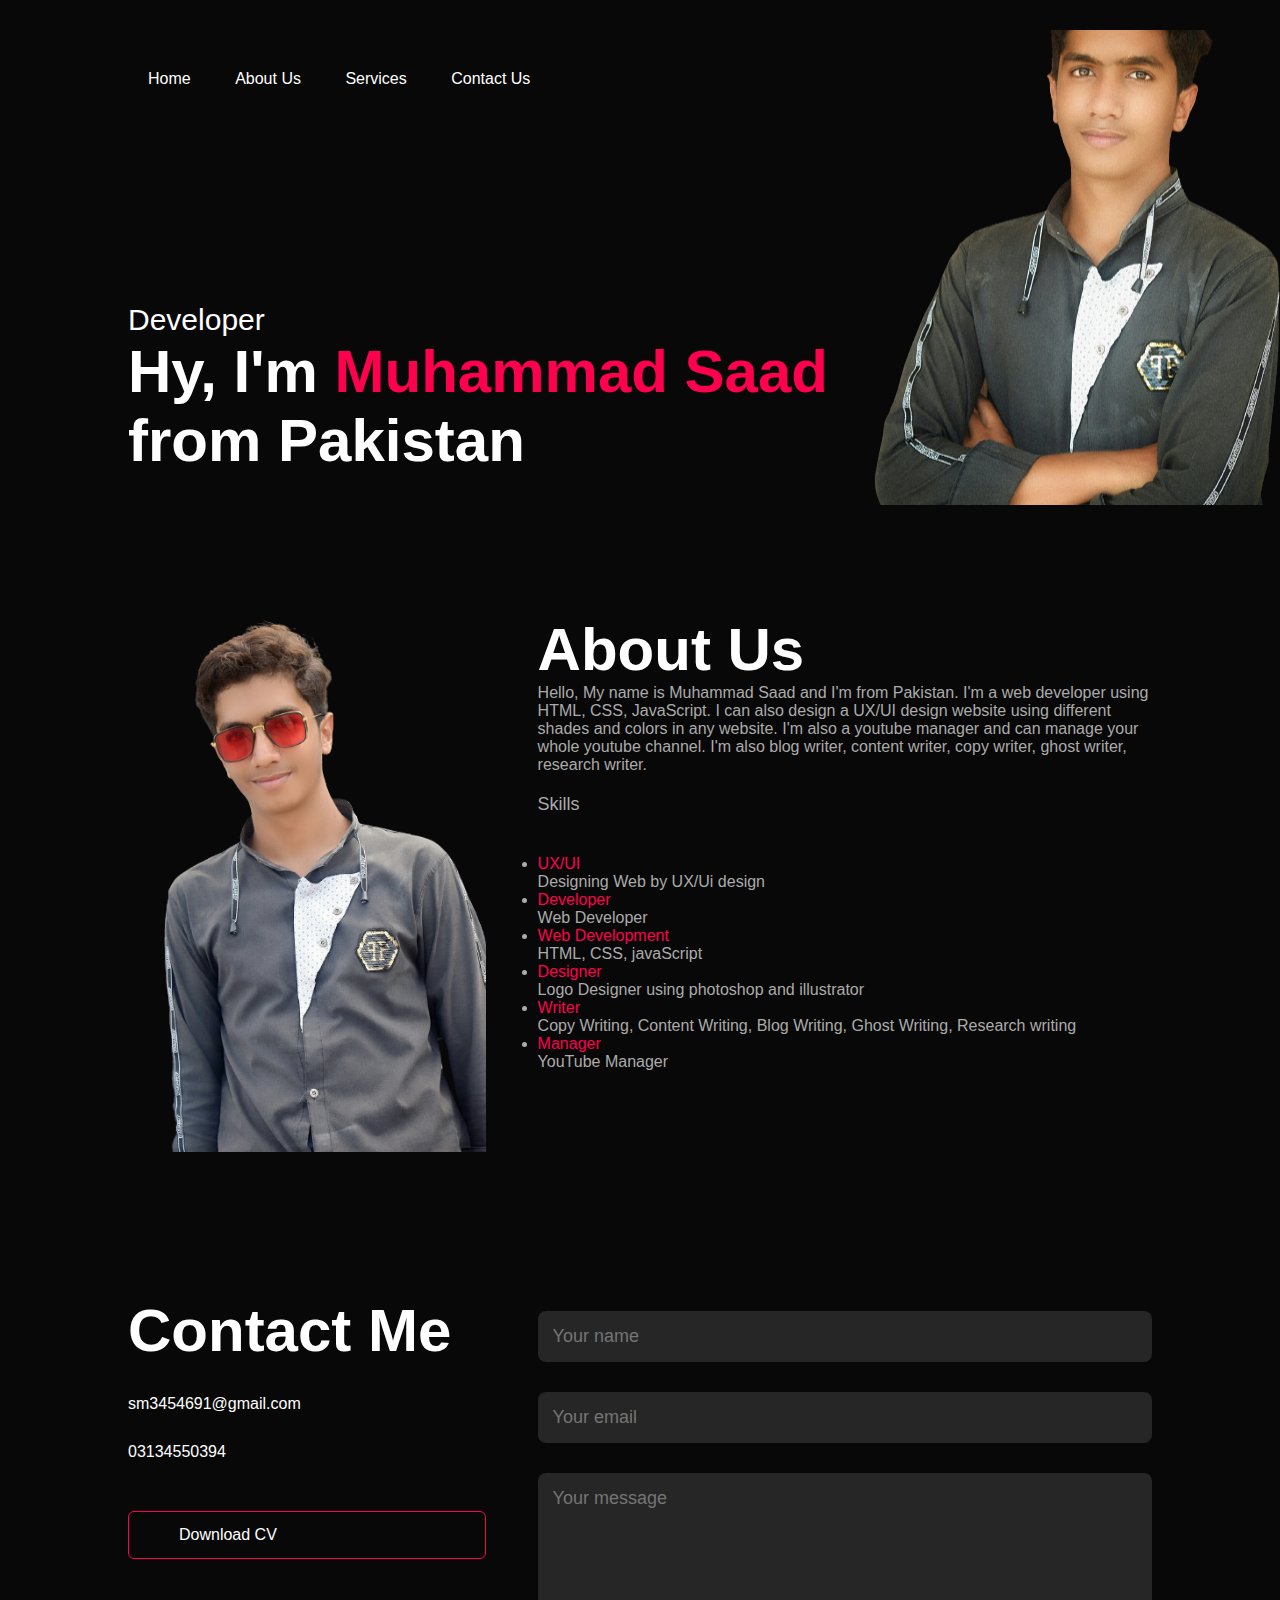
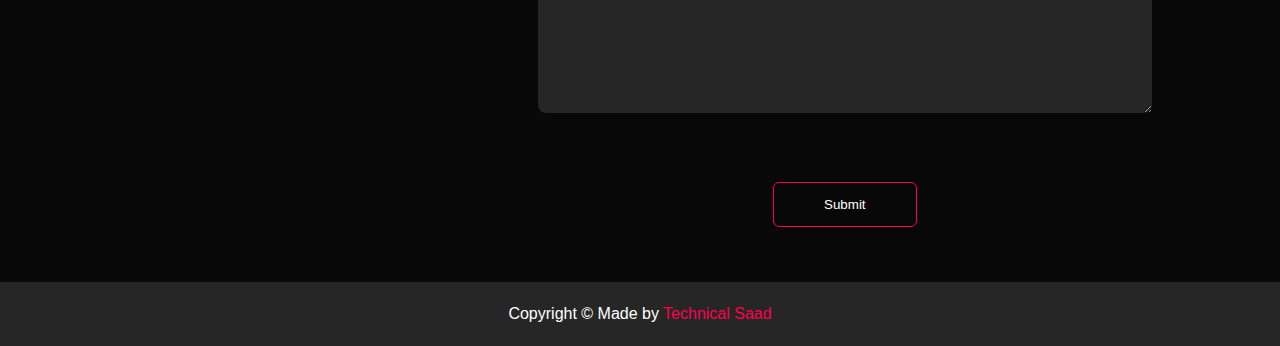
==== index.html @ eb001f8f "files uploaded" ====
<!DOCTYPE html>
<html lang="en">
<head>
    <meta charset="UTF-8">
    <meta http-equiv="X-UA-Compatible" content="IE=edge">
    <meta name="viewport" content="width=device-width, initial-scale=1.0">
    <title>Personal portfolio</title>
     <link rel="stylesheet" href="style.css"> 
</head>
<body>
    <div id="header">
        <div class="container">
            <!-- <img src="/logo.PNG" class="logo"> -->
            <nav class="navbar">
            <ul>
                <li><a href="#header">Home</a></li>
                <li><a href="#about">About Us</a></li>
                <li><a href="/skills.html">Services</a></li>
                <li><a href="#contact">Contact Us</a></li>
            </ul>
        </nav>
        <div class="header-text">
        <p>Developer</p>
        <h1>Hy, I'm<span> Muhammad Saad</span> <br>from Pakistan</h1>
    </div>
        </div>
    </div>
    <!-- ------about----- -->
    <div id="about">
        <div class="container">
            <div class="row">
                <div class="about-col-1">
                    <img src="/img1.png" >
                </div>
                <div class="about-col-2">
                    <h1 class="sub-title">About Us</h1>
                    <p>Hello, My name is Muhammad Saad and I'm from Pakistan. I'm a web developer using HTML, CSS, JavaScript. I can also design a UX/UI design website using different shades and colors in any website. I'm also a youtube manager and can manage your whole youtube channel. I'm also blog writer, content writer, copy writer, ghost writer, research writer.</p>
                    <div class="tab-titles">
                        <p class="tab-links active-link" onclick="opentab('skills')">Skills</p>
                    </div>
                    <div class="tab-contents">
                        <ul>
                            <li><span>UX/UI</span><br>Designing Web by UX/Ui design</li>
                            <li><span>Developer</span><br>Web Developer</li>
                            <li><span>Web Development</span><br>HTML, CSS, javaScript</li>
                            <li><span>Designer</span><br>Logo Designer using photoshop and illustrator</li>
                            <li><span>Writer</span><br>Copy Writing, Content Writing, Blog Writing, Ghost Writing, Research writing</li>
                            <li><span>Manager</span><br>YouTube Manager</li>
                        </ul>
                    </div>
                </div>
            </div>
        </div>
    </div>
    <div id="contact">
    <div class="container">
        <div class="row">
            <div class="contact-left">
                <h1 class="sub-title">Contact Me</h1>
                <p>sm3454691@gmail.com</p>
                <p>03134550394</p>
                <a class= "btn"href="/HTMLnotes.pdf" download>Download CV</a>
            </div>
            <div class="contact-right">
                <form>
                    <input type="text" name="Name" placeholder="Your name" required>
                    <input type="email" name="email" placeholder="Your email" required>
                    <textarea name="message" rows="10" placeholder="Your message"></textarea>
                    <button type="submit" class="submit">Submit</button>
                </form>
                <span id="msg"></span>
            </div>
        </div>
    </div>
    <div class="copyright">
        <p>Copyright &copy; Made by <span>Technical Saad</span></p>
    </div>
    </div>
    <script>
        const msg = document.getElementById("msg");
        then(response => {
            msg.innerHTML = "Meaasge sent successfully"
            setTimeout(function(){
                msg.innerHTML = ""
            },5000)
            form.reset()
        })
    </script>
</body>
</html>
---- style.css ----
*{
    margin: 0px;
    padding: 0px;
    font-family: 'Poppins', sans-serif;
    box-sizing: border-box;
}
html{
    scroll-behavior: smooth;
}
body{
    background-color: #080808;
    color: #fff;
}
#header{
    margin-top: 30px;
    height: 100%;
    width: 100%;
    background-image: url(/img2.png);  
    background-position:right; 
    background-repeat: no-repeat;
}
.container{
    padding: 30px 10%;
}
.navbar{
    display: flex;
    align-items: center;
    justify-content: space-between;
    flex-wrap: wrap;
}
.navbar ul li{
    display: inline-block;
    list-style: none;
    margin: 10px 20px;
}
.navbar ul li a {
    color: #fff;
    text-decoration: none;
    position: relative;
}
.navbar ul li a::after{
    content: '';
    width: 0;
    height: 3px;
    background-color: #ff004f;
    position: absolute;
    left: 0px;
    bottom: -6px;
    transition: 0.5s;
}
.navbar ul li a:hover::after{
    width: 100%;
}
.header-text{
    margin-top: 20%;
    font-size: 30px;
}
.header-text h1{
    font-size: 60px;
}
.header-text h1 span{
    color: #ff004f;
}
span{
    color: #ff004f;
}
/* ----about----- */
#about{
    padding: 80px 0;
    color: #ababab;
}
.row{
    display: flex;
    justify-content: space-between;
    flex-wrap: wrap;
}

.about-col-1{
    flex-basis: 35%;
}
.about-col-1 img{
    width: 100%;

}
.about-col-2{
    flex-basis: 60%;
}
.sub-title{
    font-size: 60px;
    font-weight: 600;
    color: #fff;
}
.tab-titles{
    display: flex;
    margin: 20px 0 40px;
}
.tab-links{
    cursor: pointer;
    font-size: 18px;
    font-weight: 500;
    margin-right: 40px;
    position: relative;
}
.tab-links:hover{
    color: #ff004f;
    cursor: pointer;
    transition: 0.5s;
}
.tab-links.active-link::after{
    width: 50%;
}
.tab-ex{
    margin-top: 30px;
    margin-bottom: 30px;
    cursor: pointer;
    font-size: 18px;
    font-weight: 500;
    margin-right: 40px;
    position: relative;
}
.tab-ex:hover{
    color: #ff004f;
    cursor: pointer;
    transition: 0.5s;
}
.tab-ed{
    margin-top: 30px;
    margin-bottom: 30px;
    font-size: 18px;
    font-weight: 500;
    margin-right: 40px;
    position: relative;
}
.tab-ed:hover{
    color: #ff004f;
    cursor: pointer;
    transition: 0.5s;
}
/* --------services------- */
#services{
    margin: 30px 0;
}
.services-list{
    display: grid;
    grid-template-columns: repeat(auto-fit, minmax(25px, 1fr));
    grid-gap: 40px;
    margin-top: 50px;
}
.services-list div{
    background: #262626;
    padding: 40px;
    font-size: 13px;
    font-weight: 300;
    border-radius: 13px;
    transition: background 0.5s, transform 0.5s;
}
.services-list div h2{
    font-size: 30PX;
    font-weight: 300;
    margin-bottom: 15px;
}
.services-list div a{
    text-decoration: none;
    color: #fff;
    font-size: 12px;
    margin-top: 20px;
    display: inline-block;
}
.services-list div:hover{
    cursor: pointer;
    background: #ff004f;
    transform: translateY(-10px);
}
/* -------contact-------- */
.contact-left{
    flex-basis: 35%;
}
.contact-right{
    flex-basis: 60%;
}
.contact-left p{
    margin-top: 30px;
}
.btn{
    display: block;
    margin: 50px auto;
    border: 1px solid #ff004f;
    padding: 14px 50px;
    border-radius: 6px;
    text-decoration: none;
    color: #fff;
    transition: background 0.5s;
}
.btn:hover{
    background: #ff004f;
    
}
.submit{
    display: block;
    margin: 50px auto;
    border: 1px solid #ff004f;
    padding: 14px 50px;
    border-radius: 6px;
    text-decoration: none;
    color: #fff;
    transition: background 0.5s;
    background-color: #080808;
}
.submit:hover{
    background-color: #ff004f;
    cursor: pointer;
}
.contact-right form{
    width: 100%;
}
form input, form textarea{
    width: 100%;
    border: 0;
    outline: none;
    background: #262626;
    padding: 15px;
    margin: 15px 0;
    color: #fff;
    font-size: 18px;
    border-radius: 8px;
}
.copyright{
    width: 100%;
    text-align: center;
    padding: 23px 0;
    background: #262626;
    font-weight: 300;
    margin-top: 15px;
}
/* -----------css for small screens--------- */
@media only screen and (max-width: 600px){
    #header{
        background-image: url(/img2.png);
    }
    .header-text{
        margin-top: 100%;
        font-size: 16px;
    }
    .header-text h1{
        font-size: 30px;
    }
    .sub-title{
        font-size: 40px;
    }
    .about-col-1, .about-col-2{
        flex-basis: 100%;
    }
    .about-col-1{
        margin-bottom: 30px;
    }
    .about-col-2{
        font-size: 14px;
    }
    .contact-left, .contact-right{
        flex-basis: 100%;
    }
}
#msg{
    color: #61b752;
    margin-top: -40px;
    display: block;
}
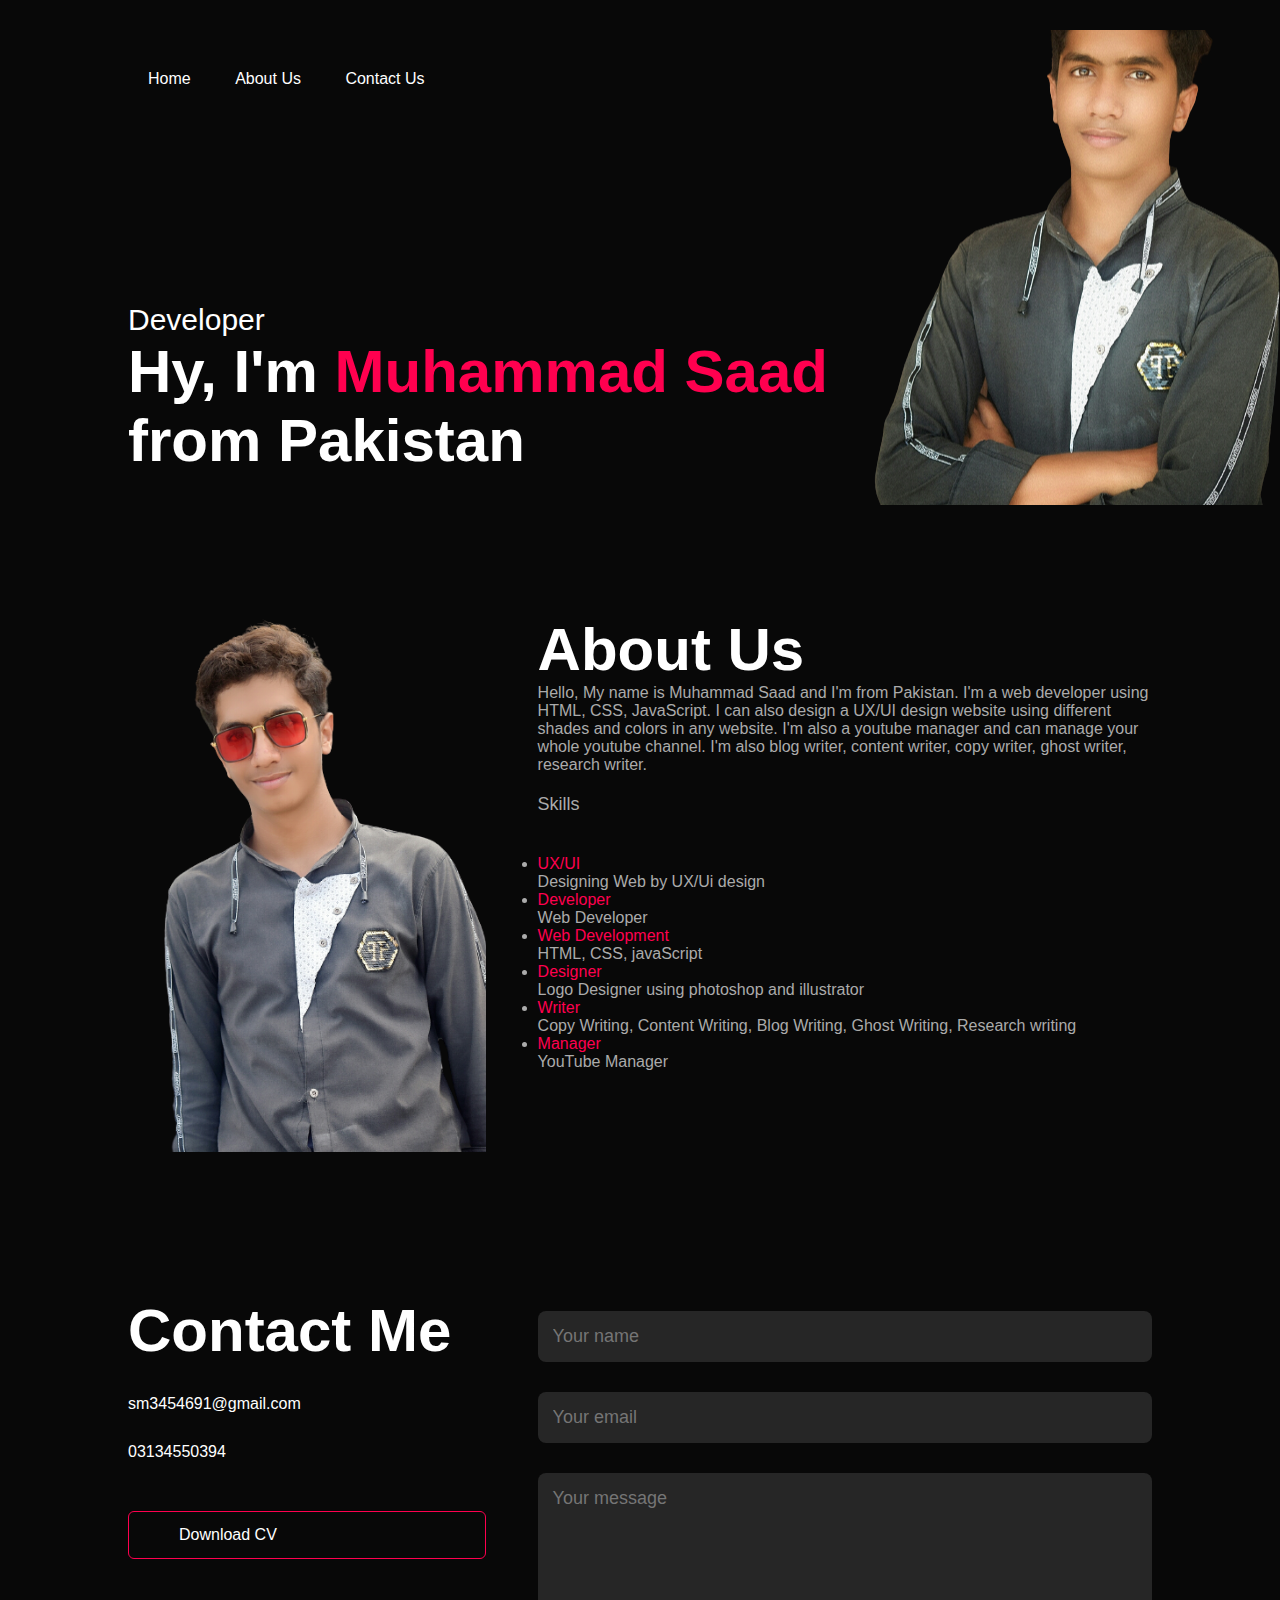
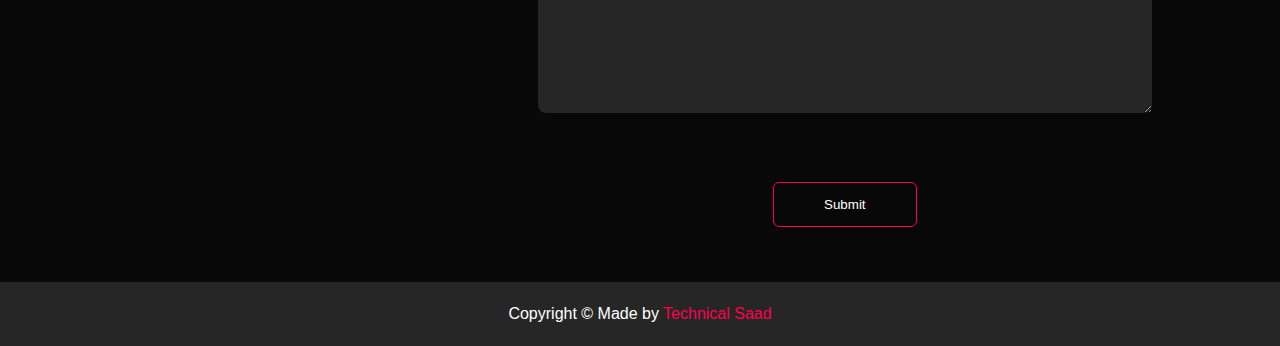
==== commit 8169e98d: "index updated" ====
--- a/index.html
+++ b/index.html
@@ -15,7 +15,6 @@
             <ul>
                 <li><a href="#header">Home</a></li>
                 <li><a href="#about">About Us</a></li>
-                <li><a href="/skills.html">Services</a></li>
                 <li><a href="#contact">Contact Us</a></li>
             </ul>
         </nav>
@@ -87,4 +86,4 @@
         })
     </script>
 </body>
-</html>+</html>
